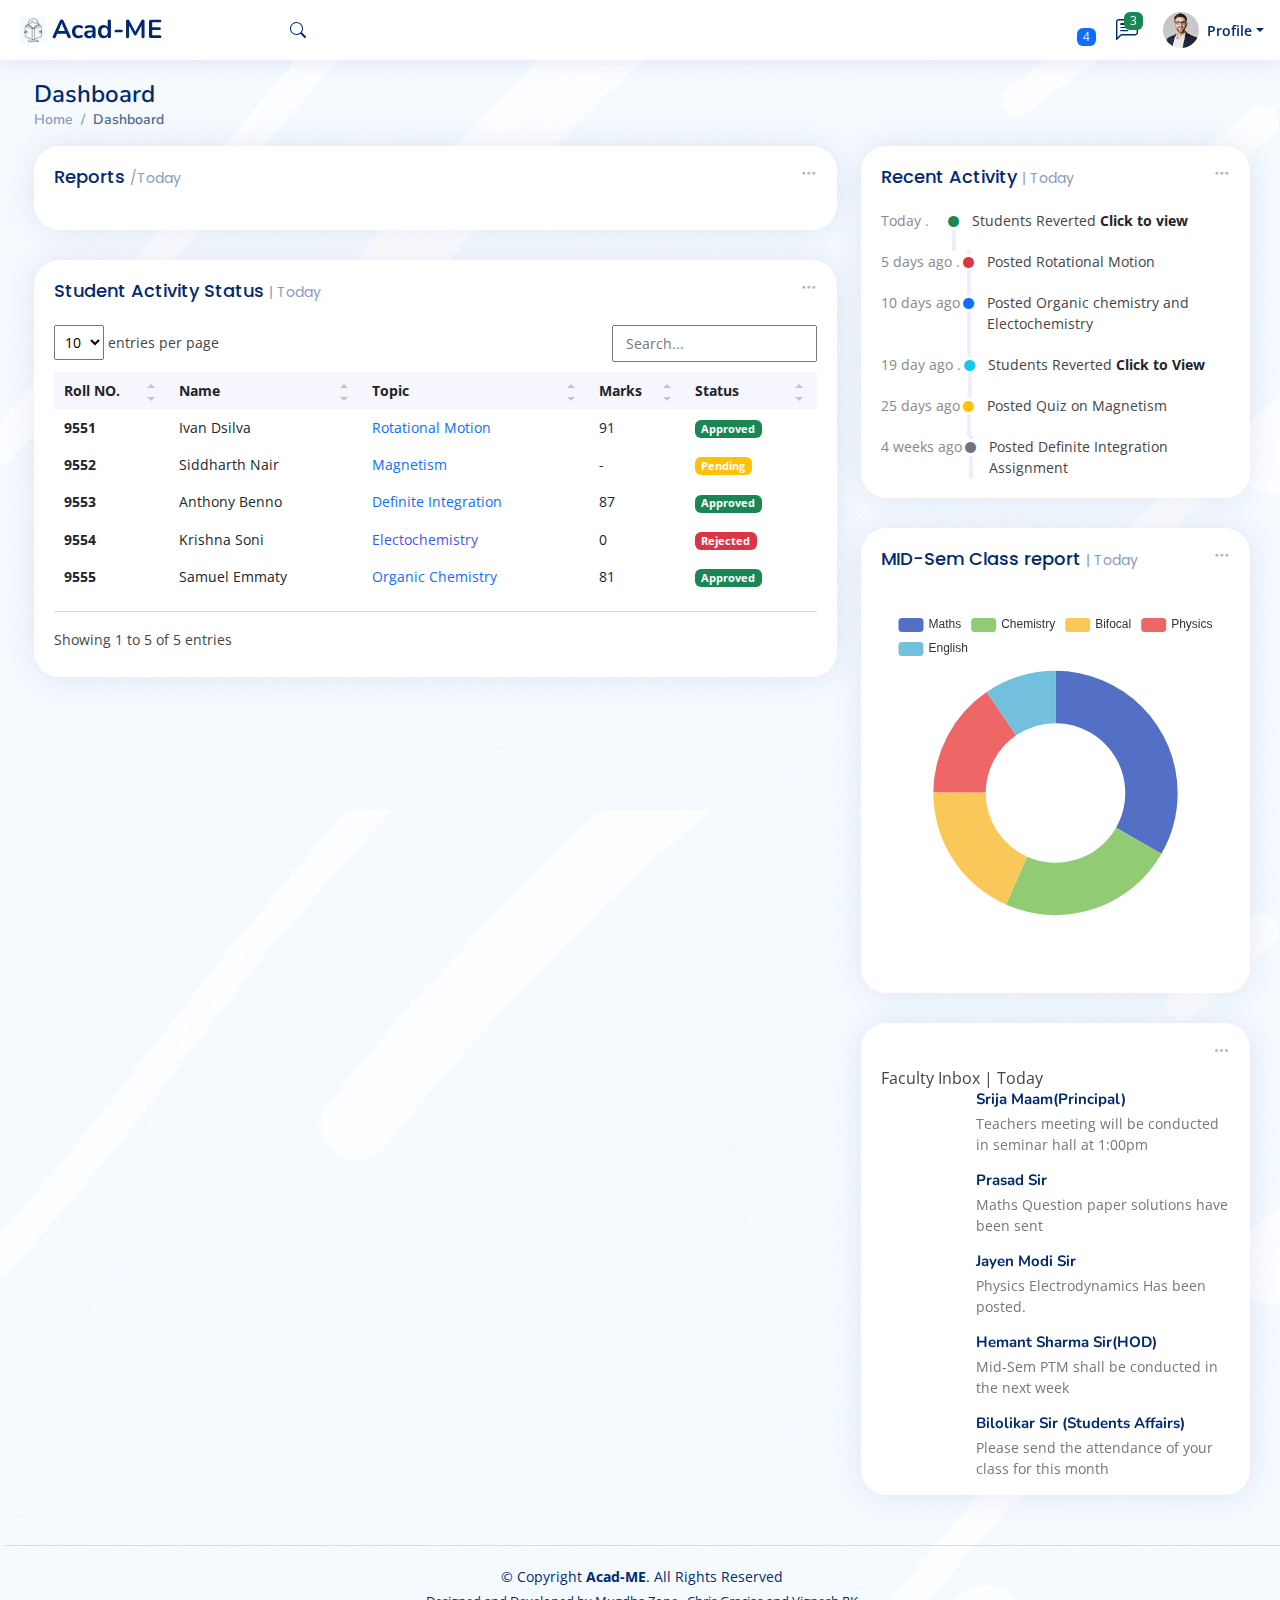
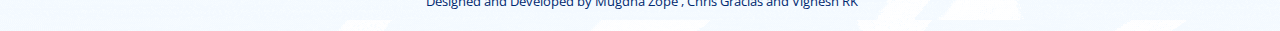
==== NiceAdmin 2/NiceAdmin/index.html @ ef739f5e "initial commit" ====
<!DOCTYPE html>
<html lang="en">

<head>
  <meta charset="utf-8">
  <meta content="width=device-width, initial-scale=1.0" name="viewport">

  <title>Dashboard</title>
  <meta content="" name="description">
  <meta content="" name="keywords">

  <!-- Favicons -->
  <link href="/FlexStart/ACAD-Me.png" rel="icon">
  <link href="assets/img/apple-touch-icon.png" rel="apple-touch-icon">

  <!-- Google Fonts -->
  <link href="https://fonts.gstatic.com" rel="preconnect">
  <link href="https://fonts.googleapis.com/css?family=Open+Sans:300,300i,400,400i,600,600i,700,700i|Nunito:300,300i,400,400i,600,600i,700,700i|Poppins:300,300i,400,400i,500,500i,600,600i,700,700i" rel="stylesheet">

  <!-- Vendor CSS Files -->
  <link href="assets/vendor/bootstrap/css/bootstrap.min.css" rel="stylesheet">
  <link href="assets/vendor/bootstrap-icons/bootstrap-icons.css" rel="stylesheet">
  <link href="assets/vendor/boxicons/css/boxicons.min.css" rel="stylesheet">
  <link href="assets/vendor/quill/quill.snow.css" rel="stylesheet">
  <link href="assets/vendor/quill/quill.bubble.css" rel="stylesheet">
  <link href="assets/vendor/remixicon/remixicon.css" rel="stylesheet">
  <link href="assets/vendor/simple-datatables/style.css" rel="stylesheet">

  <!-- Template Main CSS File -->
  <link href="assets/css/style.css" rel="stylesheet">

  <!-- =======================================================
  * Template Name: NiceAdmin - v2.4.0
  * Template URL: https://bootstrapmade.com/nice-admin-bootstrap-admin-html-template/
  * Author: BootstrapMade.com
  * License: https://bootstrapmade.com/license/
  ======================================================== -->
</head>

<body>

  <!-- ======= Header ======= -->
  <header id="header" class="header fixed-top d-flex align-items-center">

    <div class="d-flex align-items-center justify-content-between">
      <a href="index.html" class="logo d-flex align-items-center">
        <img src="/FlexStart/ACAD-Me.png" alt="">
        <span class="d-none d-lg-block">Acad-ME</span>
      </a>
      <!-- <i class="bi bi-list toggle-sidebar-btn"></i> -->
    </div><!-- End Logo -->

    <div class="search-bar">
      <form class="search-form d-flex align-items-center" method="POST" action="#">
        <!-- <input type="text" name="query" placeholder="Search" title="Enter search keyword"> -->
        <button type="submit" title="Search"><i class="bi bi-search"></i></button>
      </form>
    </div><!-- End Search Bar -->

    <nav class="header-nav ms-auto">
      <ul class="d-flex align-items-center">

        <li class="nav-item d-block d-lg-none">
          <!-- <a class="nav-link nav-icon search-bar-toggle " href="#"> -->
            <!-- <i class="bi bi-search"></i> -->
          </a>
        </li><!-- End Search Icon-->

        <li class="nav-item dropdown">

          <a class="nav-link nav-icon" href="#" data-bs-toggle="dropdown">
            <!-- <i class="bi bi-bell"></i> -->
            <span class="badge bg-primary badge-number">4</span>
          </a><!-- End Notification Icon -->

          <ul class="dropdown-menu dropdown-menu-end dropdown-menu-arrow notifications">
            <li class="dropdown-header">
              <!-- You have 4 new notifications -->
              <a href="#"><span class="badge rounded-pill bg-primary p-2 ms-2">View all</span></a>
            </li>
            <li>
              <hr class="dropdown-divider">
            </li>

            <li class="notification-item">
              <i class="bi bi-exclamation-circle text-warning"></i>
              <div>
                <h4>Pending</h4>
                <p>Quae dolorem earum veritatis oditseno</p>
                <p>30 min. ago</p>
              </div>
            </li>

            <li>
              <hr class="dropdown-divider">
            </li>

            <li class="notification-item">
              <i class="bi bi-x-circle text-danger"></i>
              <div>
                <h4>Atque rerum nesciunt</h4>
                <p>Quae dolorem earum veritatis oditseno</p>
                <p>1 hr. ago</p>
              </div>
            </li>

            <li>
              <hr class="dropdown-divider">
            </li>

            <li class="notification-item">
              <i class="bi bi-check-circle text-success"></i>
              <div>
                <h4>Sit rerum fuga</h4>
                <p>Quae dolorem earum veritatis oditseno</p>
                <p>2 hrs. ago</p>
              </div>
            </li>

            <li>
              <hr class="dropdown-divider">
            </li>

            <li class="notification-item">
              <i class="bi bi-info-circle text-primary"></i>
              <div>
                <h4>Dicta reprehenderit</h4>
                <p>Quae dolorem earum veritatis oditseno</p>
                <p>4 hrs. ago</p>
              </div>
            </li>

            <li>
              <hr class="dropdown-divider">
            </li>
            <li class="dropdown-footer">
              <a href="#">Show all notifications</a>
            </li>

          </ul><!-- End Notification Dropdown Items -->

        </li><!-- End Notification Nav -->

        <li class="nav-item dropdown">

          <a class="nav-link nav-icon" href="#" data-bs-toggle="dropdown">
            <i class="bi bi-chat-left-text"></i>
            <span class="badge bg-success badge-number">3</span>
          </a><!-- End Messages Icon -->

          <ul class="dropdown-menu dropdown-menu-end dropdown-menu-arrow messages">
            <li class="dropdown-header">
              You have 3 new messages
              <a href="#"><span class="badge rounded-pill bg-primary p-2 ms-2">View all</span></a>
            </li>
            <li>
              <hr class="dropdown-divider">
            </li>

            <li class="message-item">
              <a href="#">
                <img src="assets/img/messages-1.jpg" alt="" class="rounded-circle">
                <div>
                  <h4>Maria Hudson</h4>
                  <p>Velit asperiores et ducimus soluta repudiandae labore officia est ut...</p>
                  <p>4 hrs. ago</p>
                </div>
              </a>
            </li>
            <li>
              <hr class="dropdown-divider">
            </li>

            <li class="message-item">
              <a href="#">
                <img src="assets/img/messages-2.jpg" alt="" class="rounded-circle">
                <div>
                  <h4>Anna Nelson</h4>
                  <p>Velit asperiores et ducimus soluta repudiandae labore officia est ut...</p>
                  <p>6 hrs. ago</p>
                </div>
              </a>
            </li>
            <li>
              <hr class="dropdown-divider">
            </li>

            <li class="message-item">
              <a href="#">
                <img src="assets/img/messages-3.jpg" alt="" class="rounded-circle">
                <div>
                  <h4>David Muldon</h4>
                  <p>Velit asperiores et ducimus soluta repudiandae labore officia est ut...</p>
                  <p>8 hrs. ago</p>
                </div>
              </a>
            </li>
            <li>
              <hr class="dropdown-divider">
            </li>

            <li class="dropdown-footer">
              <a href="#">Show all messages</a>
            </li>

          </ul><!-- End Messages Dropdown Items -->

        </li><!-- End Messages Nav -->

        <li class="nav-item dropdown pe-3">

          <a class="nav-link nav-profile d-flex align-items-center pe-0" href="#" data-bs-toggle="dropdown">
            <img src="assets/img/profile-img.jpg" alt="Profile" class="rounded-circle">
            <span class="d-none d-md-block dropdown-toggle ps-2">Profile</span>
          </a><!-- End Profile Iamge Icon -->

          <ul class="dropdown-menu dropdown-menu-end dropdown-menu-arrow profile">
            <li class="dropdown-header">
              <h6>Faculty Name</h6>
              <span>Faculty </span>
            </li>
            <li>
              <hr class="dropdown-divider">
            </li>

            <li>
              <a class="dropdown-item d-flex align-items-center" href="users-profile.html">
                <i class="bi bi-person"></i>
                <span>My Profile</span>
              </a>
            </li>
            <li>
              <hr class="dropdown-divider">
            </li>

            <li>
              <a class="dropdown-item d-flex align-items-center" href="users-profile.html">
                <i class="bi bi-gear"></i>
                <span>Account Settings</span>
              </a>
            </li>
            <li>
              <hr class="dropdown-divider">
            </li>

            <li>
              <a class="dropdown-item d-flex align-items-center" href="pages-faq.html">
                <i class="bi bi-question-circle"></i>
                <span>Need Help?</span>
              </a>
            </li>
            <li>
              <hr class="dropdown-divider">
            </li>

            <li>
              <a class="dropdown-item d-flex align-items-center" href="#">
                <i class="bi bi-box-arrow-right"></i>
                <span>Sign Out</span>
              </a>
            </li>

          </ul><!-- End Profile Dropdown Items -->
        </li><!-- End Profile Nav -->

      </ul>
    </nav><!-- End Icons Navigation -->

  </header><!-- End Header -->

  <!-- ======= Sidebar ======= -->
  <!-- <aside id="sidebar" class="sidebar">

    <ul class="sidebar-nav" id="sidebar-nav">

      <li class="nav-item">
        <a class="nav-link " href="index.html">
          <i class="bi bi-grid"></i>
          <span>Dashboard</span>
        </a> -->
      <!-- </li>End Dashboard Nav

      <li class="nav-item">
        <a class="nav-link collapsed" data-bs-target="#components-nav" data-bs-toggle="collapse" href="#">
          <i class="bi bi-menu-button-wide"></i><span>Components</span><i class="bi bi-chevron-down ms-auto"></i>
        </a>
        <ul id="components-nav" class="nav-content collapse " data-bs-parent="#sidebar-nav">
          <li> -->
            <!-- <a href="components-alerts.html">
              <i class="bi bi-circle"></i><span>Alerts</span>
            </a>
          </li>
          <li>
            <a href="components-accordion.html">
              <i class="bi bi-circle"></i><span>Accordion</span>
            </a>
          </li>
          <li>
            <a href="components-badges.html">
              <i class="bi bi-circle"></i><span>Badges</span>
            </a>
          </li> -->
          <!-- <li>
            <a href="components-breadcrumbs.html">
              <i class="bi bi-circle"></i><span>Breadcrumbs</span>
            </a>
          </li>
          <li>
            <a href="components-buttons.html">
              <i class="bi bi-circle"></i><span>Buttons</span>
            </a>
          </li>
          <li>
            <a href="components-cards.html">
              <i class="bi bi-circle"></i><span>Cards</span>
            </a>
          </li> -->
          <!-- <li>
            <a href="components-carousel.html">
              <i class="bi bi-circle"></i><span>Carousel</span>
            </a>
          </li>
          <li>
            <a href="components-list-group.html">
              <i class="bi bi-circle"></i><span>List group</span>
            </a>
          </li>
          <li>
            <a href="components-modal.html">
              <i class="bi bi-circle"></i><span>Modal</span>
            </a>
          </li>
          <li> -->
            <!-- <a href="components-tabs.html">
              <i class="bi bi-circle"></i><span>Tabs</span>
            </a>
          </li>
          <li>
            <a href="components-pagination.html">
              <i class="bi bi-circle"></i><span>Pagination</span>
            </a>
          </li>
          <li>
            <a href="components-progress.html">
              <i class="bi bi-circle"></i><span>Progress</span>
            </a>
          </li>
          <li>
            <a href="components-spinners.html">
              <i class="bi bi-circle"></i><span>Spinners</span>
            </a>
          </li> -->
          <!-- <li>
            <a href="components-tooltips.html">
              <i class="bi bi-circle"></i><span>Tooltips</span>
            </a>
          </li>
        </ul> -->
      <!-- </li>End Components Nav -->

      <!-- <li class="nav-item">
        <a class="nav-link collapsed" data-bs-target="#forms-nav" data-bs-toggle="collapse" href="#">
          <i class="bi bi-journal-text"></i><span>Forms</span><i class="bi bi-chevron-down ms-auto"></i>
        </a>
        <ul id="forms-nav" class="nav-content collapse " data-bs-parent="#sidebar-nav">
          <li>
            <a href="forms-elements.html">
              <i class="bi bi-circle"></i><span>Form Elements</span>
            </a>
          </li>
          <li>
            <a href="forms-layouts.html">
              <i class="bi bi-circle"></i><span>Form Layouts</span>
            </a>
          </li> -->
          <!-- <li>
            <a href="forms-editors.html">
              <i class="bi bi-circle"></i><span>Form Editors</span>
            </a>
          </li>
          <li>
            <a href="forms-validation.html">
              <i class="bi bi-circle"></i><span>Form Validation</span>
            </a>
          </li> -->
        <!-- </ul> -->
      <!-- </li>End Forms Nav -->

      <!-- <li class="nav-item">
        <a class="nav-link collapsed" data-bs-target="#tables-nav" data-bs-toggle="collapse" href="#">
          <i class="bi bi-layout-text-window-reverse"></i><span>Tables</span><i class="bi bi-chevron-down ms-auto"></i>
        </a>
        <ul id="tables-nav" class="nav-content collapse " data-bs-parent="#sidebar-nav">
          <li>
            <a href="tables-general.html">
              <i class="bi bi-circle"></i><span>General Tables</span>
            </a>
          </li>
          <li> -->
            <!-- <a href="tables-data.html">
              <i class="bi bi-circle"></i><span>Data Tables</span>
            </a>
          </li>
        </ul> -->
      <!-- </li>End Tables Nav -->

      <!-- <li class="nav-item">
        <a class="nav-link collapsed" data-bs-target="#charts-nav" data-bs-toggle="collapse" href="#">
          <i class="bi bi-bar-chart"></i><span>Charts</span><i class="bi bi-chevron-down ms-auto"></i>
        </a>
        <ul id="charts-nav" class="nav-content collapse " data-bs-parent="#sidebar-nav">
          <li>
            <a href="charts-chartjs.html">
              <i class="bi bi-circle"></i><span>Chart.js</span>
            </a>
          </li>
          <li>
            <a href="charts-apexcharts.html">
              <i class="bi bi-circle"></i><span>ApexCharts</span>
            </a>
          </li>
          <li> -->
            <!-- <a href="charts-echarts.html">
              <i class="bi bi-circle"></i><span>ECharts</span>
            </a>
          </li>
        </ul> -->
      <!-- </li>End Charts Nav -->

      <!-- <li class="nav-item">
        <a class="nav-link collapsed" data-bs-target="#icons-nav" data-bs-toggle="collapse" href="#">
          <i class="bi bi-gem"></i><span>Icons</span><i class="bi bi-chevron-down ms-auto"></i>
        </a>
        <ul id="icons-nav" class="nav-content collapse " data-bs-parent="#sidebar-nav">
          <li>
            <a href="icons-bootstrap.html">
              <i class="bi bi-circle"></i><span>Bootstrap Icons</span>
            </a>
          </li>
          <li>
            <a href="icons-remix.html">
              <i class="bi bi-circle"></i><span>Remix Icons</span>
            </a>
          </li>
          <li>
            <a href="icons-boxicons.html">
              <i class="bi bi-circle"></i><span>Boxicons</span>
            </a> -->
          <!-- </li>
        </ul>
      </li>End Icons Nav -->

      <!-- <li class="nav-heading">Pages</li>

      <li class="nav-item">
        <a class="nav-link collapsed" href="users-profile.html">
          <i class="bi bi-person"></i>
          <span>Profile</span>
        </a> -->
      <!-- </li>End Profile Page Nav -->

      <!-- <li class="nav-item">
        <a class="nav-link collapsed" href="pages-faq.html">
          <i class="bi bi-question-circle"></i>
          <span>F.A.Q</span>
        </a> -->
      <!-- </li>End F.A.Q Page Nav -->

      <!-- <li class="nav-item">
        <a class="nav-link collapsed" href="pages-contact.html">
          <i class="bi bi-envelope"></i>
          <span>Contact</span>
        </a>
      </li>End Contact Page Nav -->

      <!-- <li class="nav-item">
        <a class="nav-link collapsed" href="pages-register.html">
          <i class="bi bi-card-list"></i>
          <span>Register</span>
        </a> -->
      <!-- </li>End Register Page Nav -->

      <!-- <li class="nav-item">
        <a class="nav-link collapsed" href="pages-login.html">
          <i class="bi bi-box-arrow-in-right"></i>
          <span>Login</span>
        </a> -->
      <!-- </li>End Login Page Nav -->

      <!-- <li class="nav-item">
        <a class="nav-link collapsed" href="pages-error-404.html">
          <i class="bi bi-dash-circle"></i>
          <span>Error 404</span>
        </a> -->
      <!-- </li>End Error 404 Page Nav -->

      <!-- <li class="nav-item">
        <a class="nav-link collapsed" href="pages-blank.html">
          <i class="bi bi-file-earmark"></i>
          <span>Blank</span>
        </a> -->
      <!-- </li>End Blank Page Nav -->

    <!-- </ul> -->

  <!-- </aside>End Sidebar -->

  <main id="main" class="main">

    <div class="pagetitle">
      <h1>Dashboard</h1>
      <nav>
        <ol class="breadcrumb">
          <li class="breadcrumb-item"><a href="index.html">Home</a></li>
          <li class="breadcrumb-item active">Dashboard</li>
        </ol>
      </nav>
    </div><!-- End Page Title -->

    <section class="section dashboard">
      <div class="row">

        <!-- Left side columns -->
        <div class="col-lg-8">
          <div class="row">

            <!-- Sales Card -->
            <!-- <div class="col-xxl-4 col-md-6">
              <div class="card info-card sales-card">

                <div class="filter">
                  <a class="icon" href="#" data-bs-toggle="dropdown"><i class="bi bi-three-dots"></i></a>
                  <ul class="dropdown-menu dropdown-menu-end dropdown-menu-arrow">
                    <li class="dropdown-header text-start">
                      <h6>Filter</h6>
                    </li>

                    <li><a class="dropdown-item" href="#">Today</a></li>
                    <li><a class="dropdown-item" href="#">This Month</a></li>
                    <li><a class="dropdown-item" href="#">This Year</a></li>
                  </ul>
                </div>

                <div class="card-body">
                  <h5 class="card-title">Sales <span>| Today</span></h5>

                  <div class="d-flex align-items-center">
                    <div class="card-icon rounded-circle d-flex align-items-center justify-content-center">
                      <i class="bi bi-cart"></i>
                    </div>
                    <div class="ps-3">
                      <h6>145</h6>
                      <span class="text-success small pt-1 fw-bold">12%</span> <span class="text-muted small pt-2 ps-1">increase</span>

                    </div>
                  </div>
                </div>

              </div>
            </div>End Sales Card -->

            <!-- Revenue Card -->
            <!-- <div class="col-xxl-4 col-md-6">
              <div class="card info-card revenue-card">

                <div class="filter">
                  <a class="icon" href="#" data-bs-toggle="dropdown"><i class="bi bi-three-dots"></i></a>
                  <ul class="dropdown-menu dropdown-menu-end dropdown-menu-arrow">
                    <li class="dropdown-header text-start">
                      <h6>Filter</h6>
                    </li>

                    <li><a class="dropdown-item" href="#">Today</a></li>
                    <li><a class="dropdown-item" href="#">This Month</a></li>
                    <li><a class="dropdown-item" href="#">This Year</a></li>
                  </ul>
                </div> -->

                <!-- <div class="card-body">
                  <h5 class="card-title">Revenue <span>| This Month</span></h5>

                  <div class="d-flex align-items-center">
                    <div class="card-icon rounded-circle d-flex align-items-center justify-content-center">
                      <i class="bi bi-currency-dollar"></i>
                    </div>
                    <div class="ps-3">
                      <h6>$3,264</h6>
                      <span class="text-success small pt-1 fw-bold">8%</span> <span class="text-muted small pt-2 ps-1">increase</span>

                    </div>
                  </div>
                </div>

              </div>
            </div>End Revenue Card -->

          <!-- received response card -->
          <!-- <div class="col-xxl-4 col-md-6">
            <div class="card info-card revenue-card">

              <div class="filter">
                <a class="icon" href="#" data-bs-toggle="dropdown"><i class="bi bi-three-dots"></i></a>
                <ul class="dropdown-menu dropdown-menu-end dropdown-menu-arrow">
                  <li class="dropdown-header text-start">
                    <h6>Filter</h6>
                  </li>

                  <li><a class="dropdown-item" href="#">Today</a></li>
                  <li><a class="dropdown-item" href="#">This Month</a></li>
                  <li><a class="dropdown-item" href="#">This Year</a></li>
                </ul>
              </div>

              <div class="card-body">
                <h5 class="card-title">Revenue <span>| This Month</span></h5>

                <div class="d-flex align-items-center">
                  <div class="card-icon rounded-circle d-flex align-items-center justify-content-center">
                    <i class="bi bi-currency-dollar"></i>
                  </div>
                  <div class="ps-3">
                    <h6>$3,264</h6>
                    <span class="text-success small pt-1 fw-bold">8%</span> <span class="text-muted small pt-2 ps-1">increase</span>

                  </div>
                </div>
              </div>

            </div>
          </div> -->
<!-- customer card -->
           
            <!-- <div class="col-xxl-4 col-xl-12">

              <div class="card info-card customers-card">

                <div class="filter">
                  <a class="icon" href="#" data-bs-toggle="dropdown"><i class="bi bi-three-dots"></i></a>
                  <ul class="dropdown-menu dropdown-menu-end dropdown-menu-arrow">
                    <li class="dropdown-header text-start">
                      <h6>Filter</h6>
                    </li>

                    <li><a class="dropdown-item" href="#">Today</a></li>
                    <li><a class="dropdown-item" href="#">This Month</a></li>
                    <li><a class="dropdown-item" href="#">This Year</a></li>
                  </ul>
                </div>

                <div class="card-body">
                  <h5 class="card-title">Customers <span>| This Year</span></h5>

                  <div class="d-flex align-items-center">
                    <div class="card-icon rounded-circle d-flex align-items-center justify-content-center">
                      <i class="bi bi-people"></i>
                    </div>
                    <div class="ps-3">
                      <h6>1244</h6>
                      <span class="text-danger small pt-1 fw-bold">12%</span> <span class="text-muted small pt-2 ps-1">decrease</span>

                    </div>
                  </div>

                </div>
              </div>

            </div>End Customers Card -->

            <!-- Reports -->
            <div class="col-12">
              <div class="card">

                <div class="filter">
                  <a class="icon" href="#" data-bs-toggle="dropdown"><i class="bi bi-three-dots"></i></a>
                  <ul class="dropdown-menu dropdown-menu-end dropdown-menu-arrow">
                    <li class="dropdown-header text-start">
                      <h6>Filter</h6>
                    </li>

                    <li><a class="dropdown-item" href="#">Today</a></li>
                    <li><a class="dropdown-item" href="#">This Month</a></li>
                    <li><a class="dropdown-item" href="#">This Year</a></li>
                  </ul>
                </div>

                <div class="card-body">
                  <h5 class="card-title">Reports <span>/Today</span></h5>

                  <!-- Line Chart -->
                  <!-- <div id="reportsChart"></div>

                  <script>
                    document.addEventListener("DOMContentLoaded", () => {
                      new ApexCharts(document.querySelector("#reportsChart"), {
                        series: [{
                          name: 'Sales',
                          data: [31, 40, 28, 51, 42, 82, 56],
                        }, {
                          name: 'Revenue',
                          data: [11, 32, 45, 32, 34, 52, 41]
                        }, {
                          name: 'Customers',
                          data: [15, 11, 32, 18, 9, 24, 11]
                        }],
                        chart: {
                          height: 350,
                          type: 'area',
                          toolbar: {
                            show: false
                          },
                        },
                        markers: {
                          size: 4
                        },
                        colors: ['#4154f1', '#2eca6a', '#ff771d'],
                        fill: {
                          type: "gradient",
                          gradient: {
                            shadeIntensity: 1,
                            opacityFrom: 0.3,
                            opacityTo: 0.4,
                            stops: [0, 90, 100]
                          }
                        },
                        dataLabels: {
                          enabled: false
                        },
                        stroke: {
                          curve: 'smooth',
                          width: 2
                        },
                        xaxis: {
                          type: 'datetime',
                          categories: ["2018-09-19T00:00:00.000Z", "2018-09-19T01:30:00.000Z", "2018-09-19T02:30:00.000Z", "2018-09-19T03:30:00.000Z", "2018-09-19T04:30:00.000Z", "2018-09-19T05:30:00.000Z", "2018-09-19T06:30:00.000Z"]
                        },
                        tooltip: {
                          x: {
                            format: 'dd/MM/yy HH:mm'
                          },
                        }
                      }).render();
                    });
                  </script> -->
                  <!-- End Line Chart -->

                </div>

              </div>
            </div><!-- End Reports -->

            <!-- Recent Sales -->
            <div class="col-12">
              <div class="card recent-sales overflow-auto">

                <div class="filter">
                  <a class="icon" href="#" data-bs-toggle="dropdown"><i class="bi bi-three-dots"></i></a>
                  <ul class="dropdown-menu dropdown-menu-end dropdown-menu-arrow">
                    <li class="dropdown-header text-start">
                      <h6>Filter</h6>
                    </li>

                    <li><a class="dropdown-item" href="#">Today</a></li>
                    <li><a class="dropdown-item" href="#">This Month</a></li>
                    <li><a class="dropdown-item" href="#">This Year</a></li>
                  </ul>
                </div>

                <div class="card-body">
                  <h5 class="card-title">Student Activity Status <span>| Today</span></h5>

                  <table class="table table-borderless datatable">
                    <thead>
                      <tr>
                        <th scope="col">Roll NO.</th>
                        <th scope="col">Name</th>
                        <th scope="col">Topic</th>
                        <th scope="col">Marks</th>
                        <th scope="col">Status</th>
                      </tr>
                    </thead>
                    <tbody>
                      <tr>
                        <th scope="row"><a href="#">9551</a></th>
                        <td>Ivan Dsilva</td>
                        <td><a href="#" class="text-primary">Rotational Motion</a></td>
                        <td>91</td>
                        <td><span class="badge bg-success">Approved</span></td>
                      </tr>
                      <tr>
                        <th scope="row"><a href="#">9552</a></th>
                        <td>Siddharth Nair</td>
                        <td><a href="#" class="text-primary"> Magnetism</a></td>
                        <td>-</td>
                        <td><span class="badge bg-warning">Pending</span></td>
                      </tr>
                      <tr>
                        <th scope="row"><a href="#">9553</a></th>
                        <td>Anthony Benno</td>
                        <td><a href="#" class="text-primary">Definite Integration</a></td>
                        <td>87</td>
                        <td><span class="badge bg-success">Approved</span></td>
                      </tr>
                      <tr>
                        <th scope="row"><a href="#">9554</a></th>
                        <td>Krishna Soni</td>
                        <td><a href="#" class="text-primar">Electochemistry</a></td>
                        <td>0</td>
                        <td><span class="badge bg-danger">Rejected</span></td>
                      </tr>
                      <tr>
                        <th scope="row"><a href="#">9555</a></th>
                        <td>Samuel Emmaty</td>
                        <td><a href="#" class="text-primary">Organic Chemistry</a></td>
                        <td>81</td>
                        <td><span class="badge bg-success">Approved</span></td>
                      </tr>
                    </tbody>
                  </table>

                </div>

              </div>
            </div><!-- End Recent Sales -->

            <!-- Top Selling -->
            <!-- <div class="col-12">
              <div class="card top-selling overflow-auto">

                <div class="filter">
                  <a class="icon" href="#" data-bs-toggle="dropdown"><i class="bi bi-three-dots"></i></a>
                  <ul class="dropdown-menu dropdown-menu-end dropdown-menu-arrow">
                    <li class="dropdown-header text-start">
                      <h6>Filter</h6>
                    </li>

                    <li><a class="dropdown-item" href="#">Today</a></li>
                    <li><a class="dropdown-item" href="#">This Month</a></li>
                    <li><a class="dropdown-item" href="#">This Year</a></li>
                  </ul>
                </div>

                <div class="card-body pb-0">
                  <h5 class="card-title">Top Selling <span>| Today</span></h5>

                  <table class="table table-borderless">
                    <thead>
                      <tr>
                        <th scope="col">Preview</th>
                        <th scope="col">Product</th>
                        <th scope="col">Price</th>
                        <th scope="col">Sold</th>
                        <th scope="col">Revenue</th>
                      </tr>
                    </thead>
                    <tbody>
                      <tr>
                        <th scope="row"><a href="#"><img src="assets/img/product-1.jpg" alt=""></a></th>
                        <td><a href="#" class="text-primary fw-bold">Ut inventore ipsa voluptas nulla</a></td>
                        <td>$64</td>
                        <td class="fw-bold">124</td>
                        <td>$5,828</td>
                      </tr>
                      <tr>
                        <th scope="row"><a href="#"><img src="assets/img/product-2.jpg" alt=""></a></th>
                        <td><a href="#" class="text-primary fw-bold">Exercitationem similique doloremque</a></td>
                        <td>$46</td>
                        <td class="fw-bold">98</td>
                        <td>$4,508</td>
                      </tr>
                      <tr>
                        <th scope="row"><a href="#"><img src="assets/img/product-3.jpg" alt=""></a></th>
                        <td><a href="#" class="text-primary fw-bold">Doloribus nisi exercitationem</a></td>
                        <td>$59</td>
                        <td class="fw-bold">74</td>
                        <td>$4,366</td>
                      </tr>
                      <tr>
                        <th scope="row"><a href="#"><img src="assets/img/product-4.jpg" alt=""></a></th>
                        <td><a href="#" class="text-primary fw-bold">Officiis quaerat sint rerum error</a></td>
                        <td>$32</td>
                        <td class="fw-bold">63</td>
                        <td>$2,016</td>
                      </tr>
                      <tr>
                        <th scope="row"><a href="#"><img src="assets/img/product-5.jpg" alt=""></a></th>
                        <td><a href="#" class="text-primary fw-bold">Sit unde debitis delectus repellendus</a></td>
                        <td>$79</td>
                        <td class="fw-bold">41</td>
                        <td>$3,239</td>
                      </tr>
                    </tbody>
                  </table>

                </div>

              </div>
            </div>End Top Selling -->

          </div>
        </div><!-- End Left side columns -->

        <!-- Right side columns -->
        <div class="col-lg-4">

          <!-- Recent Activity -->
          <div class="card">
            <div class="filter">
              <a class="icon" href="#" data-bs-toggle="dropdown"><i class="bi bi-three-dots"></i></a>
              <ul class="dropdown-menu dropdown-menu-end dropdown-menu-arrow">
                <li class="dropdown-header text-start">
                  <h6>Filter</h6>
                </li>

                <li><a class="dropdown-item" href="#">Today</a></li>
                <li><a class="dropdown-item" href="#">This Month</a></li>
                <li><a class="dropdown-item" href="#">This Year</a></li>
              </ul>
            </div>

            <div class="card-body">
              <h5 class="card-title">Recent Activity <span>| Today</span></h5>

              <div class="activity">

                <div class="activity-item d-flex">
                  <div class="activite-label">Today       .</div>
                  <i class='bi bi-circle-fill activity-badge text-success align-self-start'></i>
                  <div class="activity-content">
                    Students Reverted<a href="#" class="fw-bold text-dark"> Click to view</a> 
                  </div>
                </div><!-- End activity item-->

                <div class="activity-item d-flex">
                  <div class="activite-label">5 days ago .</div>
                  <i class='bi bi-circle-fill activity-badge text-danger align-self-start'></i>
                  <div class="activity-content">
                    Posted Rotational Motion 
                  </div>
                </div><!-- End activity item-->

                <div class="activity-item d-flex">
                  <div class="activite-label">10 days ago</div>
                  <i class='bi bi-circle-fill activity-badge text-primary align-self-start'></i>
                  <div class="activity-content">
                    Posted Organic chemistry and Electochemistry
                  </div>
                </div><!-- End activity item-->

                <div class="activity-item d-flex">
                  <div class="activite-label">19 day ago .</div>
                  <i class='bi bi-circle-fill activity-badge text-info align-self-start'></i>
                  <div class="activity-content">
                    Students Reverted  <a href="#" class="fw-bold text-dark">   Click to View </a> 
                  </div>
                </div><!-- End activity item-->

                <div class="activity-item d-flex">
                  <div class="activite-label">25 days ago</div>
                  <i class='bi bi-circle-fill activity-badge text-warning align-self-start'></i>
                  <div class="activity-content">
                    Posted Quiz on Magnetism
                  </div>
                </div><!-- End activity item-->

                <div class="activity-item d-flex">
                  <div class="activite-label">4 weeks ago</div>
                  <i class='bi bi-circle-fill activity-badge text-muted align-self-start'></i>
                  <div class="activity-content">
                   Posted Definite Integration Assignment
                  </div>
                </div><!-- End activity item-->

              </div>

            </div>
          </div><!-- End Recent Activity -->

          <!-- Student progress -->
          <!-- <div class="card">
            <div class="filter">
              <a class="icon" href="#" data-bs-toggle="dropdown"><i class="bi bi-three-dots"></i></a>
              <ul class="dropdown-menu dropdown-menu-end dropdown-menu-arrow">
                <li class="dropdown-header text-start">
                  <h6>Filter</h6>
                </li>

                <li><a class="dropdown-item" href="#">Today</a></li>
                <li><a class="dropdown-item" href="#">This Month</a></li>
                <li><a class="dropdown-item" href="#">This Year</a></li>
              </ul>
            </div>

            <div class="card-body pb-0">
              <h5 class="card-title">Students Progress<span>| This Month</span></h5>

              <div id="budgetChart" style="min-height: 400px;" class="echart"></div>

              <script>
                document.addEventListener("DOMContentLoaded", () => {
                  var budgetChart = echarts.init(document.querySelector("#budgetChart")).setOption({
                    legend: {
                      data: ['Allocated ', 'Actual Spending']
                    },
                    radar: {
                      // shape: 'circle',
                      indicator: [{
                          name: 'Sales',
                          max: 6500
                        },
                        {
                          name: 'Administration',
                          max: 16000
                        },
                        {
                          name: 'Information Technology',
                          max: 30000
                        },
                        {
                          name: 'Customer Support',
                          max: 38000
                        },
                        {
                          name: 'Development',
                          max: 52000
                        },
                        {
                          name: 'Marketing',
                          max: 25000
                        }
                      ]
                    },
                    series: [{
                      name: 'Budget vs spending',
                      type: 'radar',
                      data: [{
                          value: [4200, 3000, 20000, 35000, 50000, 18000],
                          name: 'Allocated Budget'
                        },
                        {
                          value: [5000, 14000, 28000, 26000, 42000, 21000],
                          name: 'Actual Spending'
                        }
                      ]
                    }]
                  });
                });
              </script>

            </div>
          </div>End Budget Report -->

          <!-- Website Traffic -->
          <div class="card">
            <div class="filter">
              <a class="icon" href="#" data-bs-toggle="dropdown"><i class="bi bi-three-dots"></i></a>
              <ul class="dropdown-menu dropdown-menu-end dropdown-menu-arrow">
                <li class="dropdown-header text-start">
                  <h6>Filter</h6>
                </li>

                <li><a class="dropdown-item" href="#">Today</a></li>
                <li><a class="dropdown-item" href="#">This Month</a></li>
                <li><a class="dropdown-item" href="#">This Year</a></li>
              </ul>
            </div>

            <div class="card-body pb-0">
              <h5 class="card-title"> MID-Sem Class report <span>| Today</span></h5>

              <div id="trafficChart" style="min-height: 400px;" class="echart"></div>

              <script>
                document.addEventListener("DOMContentLoaded", () => {
                  echarts.init(document.querySelector("#trafficChart")).setOption({
                    tooltip: {
                      trigger: 'item'
                    },
                    legend: {
                      top: '5%',
                      left: 'center'
                    },
                    series: [{
                      name: 'Access From',
                      type: 'pie',
                      radius: ['40%', '70%'],
                      avoidLabelOverlap: false,
                      label: {
                        show: false,
                        position: 'center'
                      },
                      emphasis: {
                        label: {
                          show: true,
                          fontSize: '18',
                          fontWeight: 'bold'
                        }
                      },
                      labelLine: {
                        show: false
                      },
                      data: [{
                          value: 1048,
                          name: 'Maths'
                        },
                        {
                          value: 735,
                          name: 'Chemistry'
                        },
                        {
                          value: 580,
                          name: 'Bifocal'
                        },
                        {
                          value: 484,
                          name: 'Physics'
                        },
                        {
                          value: 300,
                          name: 'English'
                        }
                      ]
                    }]
                  });
                });
              </script>

            </div>
          </div><!-- End Website Traffic -->

          <!-- News & Updates Traffic -->
          <div class="card">
            <div class="filter">
              <a class="icon" href="#" data-bs-toggle="dropdown"><i class="bi bi-three-dots"></i></a>
              <ul class="dropdown-menu dropdown-menu-end dropdown-menu-arrow">
                <li class="dropdown-header text-start">
                  <h6>Filter</h6>
                </li>

                <li><a class="dropdown-item" href="#">Today</a></li>
                <li><a class="dropdown-item" href="#">This Month</a></li>
                <li><a class="dropdown-item" href="#">This Year</a></li>
              </ul>
            </div>

            <div class="card-body pb-0">
              <h5 class="card-title"></h5> Faculty Inbox <span>| Today</span></h5>

              <div class="news">
                <div class="post-item clearfix">
                  <!-- <img src="assets/img/news-1.jpg" alt=""> -->
                  <h4><a href="#">Srija Maam(Principal)</a></h4>
                  <p>Teachers meeting will be conducted in seminar hall at 1:00pm</p>
                </div>

                <div class="post-item clearfix">
                  <!-- <img src="assets/img/news-2.jpg" alt=""> -->
                  <h4><a href="#">Prasad Sir</a></h4>
                  <p>Maths Question paper solutions have been sent</p>
                </div>

                <div class="post-item clearfix">
                  <!-- <img src="assets/img/news-3.jpg" alt=""> -->
                  <h4><a href="#"> Jayen Modi Sir</a></h4>
                  <p>Physics Electrodynamics Has been posted.</p>
                </div>

                <div class="post-item clearfix">
                  <!-- <img src="assets/img/news-4.jpg" alt=""> -->
                  <h4><a href="#">  Hemant Sharma Sir(HOD)</a></h4>
                  <p>  Mid-Sem PTM shall be conducted in the next week</p>
                </div>

                <div class="post-item clearfix">
                  <!-- <img src="assets/img/news-5.jpg" alt=""> -->
                  <h4><a href="#">Bilolikar Sir (Students Affairs)</a></h4>
                  <p>Please send the attendance of your class for this month</p>
                </div>

              </div><!-- End sidebar recent posts-->

            </div>
          </div><!-- End News & Updates -->

        </div><!-- End Right side columns -->

      </div>
    </section>

  </main><!-- End #main -->

  <!-- ======= Footer ======= -->
  <footer id="footer" class="footer">
    <div class="copyright">
      &copy; Copyright <strong><span>Acad-ME</span></strong>. All Rights Reserved
    </div>
    <div class="credits">
      <!-- All the links in the footer should remain intact. -->
      <!-- You can delete the links only if you purchased the pro version. -->
      <!-- Licensing information: https://bootstrapmade.com/license/ -->
      <!-- Purchase the pro version with working PHP/AJAX contact form: https://bootstrapmade.com/nice-admin-bootstrap-admin-html-template/ -->
      Designed and Developed by Mugdha Zope , Chris Gracias and Vignesh RK 
    </div>
  </footer><!-- End Footer -->

  <a href="#" class="back-to-top d-flex align-items-center justify-content-center"><i class="bi bi-arrow-up-short"></i></a>

  <!-- Vendor JS Files -->
  <script src="assets/vendor/apexcharts/apexcharts.min.js"></script>
  <script src="assets/vendor/bootstrap/js/bootstrap.bundle.min.js"></script>
  <script src="assets/vendor/chart.js/chart.min.js"></script>
  <script src="assets/vendor/echarts/echarts.min.js"></script>
  <script src="assets/vendor/quill/quill.min.js"></script>
  <script src="assets/vendor/simple-datatables/simple-datatables.js"></script>
  <script src="assets/vendor/tinymce/tinymce.min.js"></script>
  <script src="assets/vendor/php-email-form/validate.js"></script>

  <!-- Template Main JS File -->
  <script src="assets/js/main.js"></script>

</body>

</html>
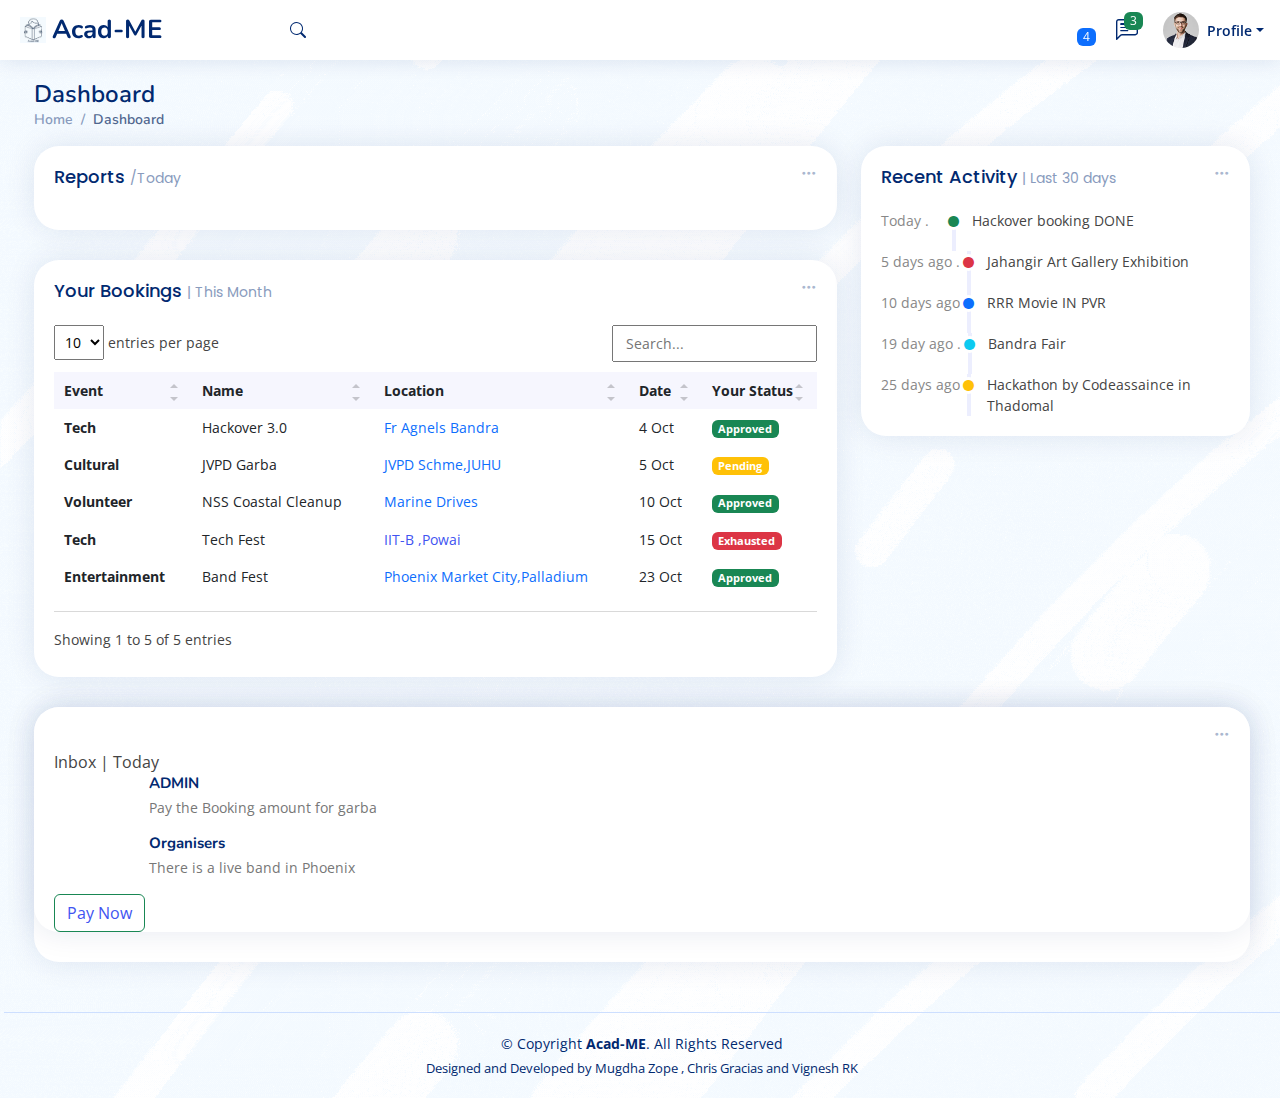
==== commit f236333f: "RND 1" ====
--- a/NiceAdmin 2/NiceAdmin/index.html
+++ b/NiceAdmin 2/NiceAdmin/index.html
@@ -766,52 +766,52 @@
                 </div>
 
                 <div class="card-body">
-                  <h5 class="card-title">Student Activity Status <span>| Today</span></h5>
+                  <h5 class="card-title">Your Bookings <span>| This Month</span></h5>
 
                   <table class="table table-borderless datatable">
                     <thead>
                       <tr>
-                        <th scope="col">Roll NO.</th>
+                        <th scope="col">Event</th>
                         <th scope="col">Name</th>
-                        <th scope="col">Topic</th>
-                        <th scope="col">Marks</th>
-                        <th scope="col">Status</th>
+                        <th scope="col">Location</th>
+                        <th scope="col">Date</th>
+                        <th scope="col"> Your Status</th>
                       </tr>
                     </thead>
                     <tbody>
                       <tr>
-                        <th scope="row"><a href="#">9551</a></th>
-                        <td>Ivan Dsilva</td>
-                        <td><a href="#" class="text-primary">Rotational Motion</a></td>
-                        <td>91</td>
+                        <th scope="row"><a href="#">Tech</a></th>
+                        <td>Hackover 3.0</td>
+                        <td><a href="#" class="text-primary">Fr Agnels Bandra</a></td>
+                        <td>4 Oct</td>
                         <td><span class="badge bg-success">Approved</span></td>
                       </tr>
                       <tr>
-                        <th scope="row"><a href="#">9552</a></th>
-                        <td>Siddharth Nair</td>
-                        <td><a href="#" class="text-primary"> Magnetism</a></td>
-                        <td>-</td>
+                        <th scope="row"><a href="#">Cultural</a></th>
+                        <td>JVPD Garba</td>
+                        <td><a href="#" class="text-primary">JVPD Schme,JUHU</a></td>
+                        <td>5 Oct</td>
                         <td><span class="badge bg-warning">Pending</span></td>
                       </tr>
                       <tr>
-                        <th scope="row"><a href="#">9553</a></th>
-                        <td>Anthony Benno</td>
-                        <td><a href="#" class="text-primary">Definite Integration</a></td>
-                        <td>87</td>
+                        <th scope="row"><a href="#">Volunteer</a></th>
+                        <td>NSS Coastal Cleanup</td>
+                        <td><a href="#" class="text-primary">Marine Drives</a></td>
+                        <td>10 Oct</td>
                         <td><span class="badge bg-success">Approved</span></td>
                       </tr>
                       <tr>
-                        <th scope="row"><a href="#">9554</a></th>
-                        <td>Krishna Soni</td>
-                        <td><a href="#" class="text-primar">Electochemistry</a></td>
-                        <td>0</td>
-                        <td><span class="badge bg-danger">Rejected</span></td>
+                        <th scope="row"><a href="#">Tech</a></th>
+                        <td>Tech Fest</td>
+                        <td><a href="#" class="text-primar">IIT-B ,Powai</a></td>
+                        <td>15 Oct</td>
+                        <td><span class="badge bg-danger">Exhausted</span></td>
                       </tr>
                       <tr>
-                        <th scope="row"><a href="#">9555</a></th>
-                        <td>Samuel Emmaty</td>
-                        <td><a href="#" class="text-primary">Organic Chemistry</a></td>
-                        <td>81</td>
+                        <th scope="row"><a href="#">Entertainment</a></th>
+                        <td>Band Fest</td>
+                        <td><a href="#" class="text-primary">Phoenix Market City,Palladium</a></td>
+                        <td>23 Oct</td>
                         <td><span class="badge bg-success">Approved</span></td>
                       </tr>
                     </tbody>
@@ -918,7 +918,7 @@
             </div>
 
             <div class="card-body">
-              <h5 class="card-title">Recent Activity <span>| Today</span></h5>
+              <h5 class="card-title">Recent Activity <span>| Last 30 days </span></h5>
 
               <div class="activity">
 
@@ -926,7 +926,7 @@
                   <div class="activite-label">Today       .</div>
                   <i class='bi bi-circle-fill activity-badge text-success align-self-start'></i>
                   <div class="activity-content">
-                    Students Reverted<a href="#" class="fw-bold text-dark"> Click to view</a> 
+                    Hackover booking DONE<a href="#" class="fw-bold text-dark"> </a> 
                   </div>
                 </div><!-- End activity item-->
 
@@ -934,7 +934,7 @@
                   <div class="activite-label">5 days ago .</div>
                   <i class='bi bi-circle-fill activity-badge text-danger align-self-start'></i>
                   <div class="activity-content">
-                    Posted Rotational Motion 
+                   Jahangir Art Gallery Exhibition  
                   </div>
                 </div><!-- End activity item-->
 
@@ -942,7 +942,7 @@
                   <div class="activite-label">10 days ago</div>
                   <i class='bi bi-circle-fill activity-badge text-primary align-self-start'></i>
                   <div class="activity-content">
-                    Posted Organic chemistry and Electochemistry
+                  RRR Movie IN PVR
                   </div>
                 </div><!-- End activity item-->
 
@@ -950,7 +950,7 @@
                   <div class="activite-label">19 day ago .</div>
                   <i class='bi bi-circle-fill activity-badge text-info align-self-start'></i>
                   <div class="activity-content">
-                    Students Reverted  <a href="#" class="fw-bold text-dark">   Click to View </a> 
+                    Bandra Fair  <a href="#" class="fw-bold text-dark">    </a> 
                   </div>
                 </div><!-- End activity item-->
 
@@ -958,15 +958,15 @@
                   <div class="activite-label">25 days ago</div>
                   <i class='bi bi-circle-fill activity-badge text-warning align-self-start'></i>
                   <div class="activity-content">
-                    Posted Quiz on Magnetism
+                    Hackathon by Codeassaince in Thadomal
                   </div>
                 </div><!-- End activity item-->
 
-                <div class="activity-item d-flex">
-                  <div class="activite-label">4 weeks ago</div>
-                  <i class='bi bi-circle-fill activity-badge text-muted align-self-start'></i>
-                  <div class="activity-content">
-                   Posted Definite Integration Assignment
+                <!-- <div class="activity-item d-flex">
+                  <div class="activite-label">30 days ago</div>
+                  <i class='bi bi-circle-fill activity-badge text-muted align-self-start'> </i>
+                  <div class="activity-content"> -->
+                  
                   </div>
                 </div><!-- End activity item-->
 
@@ -1064,8 +1064,8 @@
               </ul>
             </div>
 
-            <div class="card-body pb-0">
-              <h5 class="card-title"> MID-Sem Class report <span>| Today</span></h5>
+            <!-- <div class="card-body pb-0">
+              <h5 class="card-title"> EVENTS <span>| Today</span></h5>
 
               <div id="trafficChart" style="min-height: 400px;" class="echart"></div>
 
@@ -1125,7 +1125,7 @@
               </script>
 
             </div>
-          </div><!-- End Website Traffic -->
+          </div>End Website Traffic -->
 
           <!-- News & Updates Traffic -->
           <div class="card">
@@ -1143,47 +1143,49 @@
             </div>
 
             <div class="card-body pb-0">
-              <h5 class="card-title"></h5> Faculty Inbox <span>| Today</span></h5>
+              <h5 class="card-title"></h5>  Inbox <span>| Today</span></h5>
 
               <div class="news">
                 <div class="post-item clearfix">
                   <!-- <img src="assets/img/news-1.jpg" alt=""> -->
-                  <h4><a href="#">Srija Maam(Principal)</a></h4>
-                  <p>Teachers meeting will be conducted in seminar hall at 1:00pm</p>
-                </div>
-
-                <div class="post-item clearfix">
+                  <h4><a href="#">ADMIN</a></h4>
+                  <p>Pay the Booking amount for garba</p>
+                </div>
+
+                <!-- <div class="post-item clearfix"> -->
                   <!-- <img src="assets/img/news-2.jpg" alt=""> -->
-                  <h4><a href="#">Prasad Sir</a></h4>
+                  <!-- <h4><a href="#">Prasad Sir</a></h4>
                   <p>Maths Question paper solutions have been sent</p>
-                </div>
-
-                <div class="post-item clearfix">
+                </div> -->
+
+                <!-- <div class="post-item clearfix"> -->
                   <!-- <img src="assets/img/news-3.jpg" alt=""> -->
-                  <h4><a href="#"> Jayen Modi Sir</a></h4>
+                  <!-- <h4><a href="#"> Jayen Modi Sir</a></h4>
                   <p>Physics Electrodynamics Has been posted.</p>
-                </div>
-
-                <div class="post-item clearfix">
+                </div> -->
+
+                <!-- <div class="post-item clearfix"> -->
                   <!-- <img src="assets/img/news-4.jpg" alt=""> -->
-                  <h4><a href="#">  Hemant Sharma Sir(HOD)</a></h4>
-                  <p>  Mid-Sem PTM shall be conducted in the next week</p>
-                </div>
-
-                <div class="post-item clearfix">
+                  <h4><a href="#"> Organisers</a></h4>
+                  <p>  There is a live band in Phoenix</p>
+                <!-- </div> -->
+
+                <!-- <div class="post-item clearfix"> -->
                   <!-- <img src="assets/img/news-5.jpg" alt=""> -->
-                  <h4><a href="#">Bilolikar Sir (Students Affairs)</a></h4>
+                  <!-- <h4><a href="#">Bilolikar Sir (Students Affairs)</a></h4>
                   <p>Please send the attendance of your class for this month</p>
-                </div>
-
-              </div><!-- End sidebar recent posts-->
-
-            </div>
+                  
+                </div> -->
+
+              <!-- </div>End sidebar recent posts
+
+            </div> -->
           </div><!-- End News & Updates -->
 
-        </div><!-- End Right side columns -->
-
+        <!-- </div>End Right side columns -->
+        <button type="button" class="btn btn-outline-success"> <a href="/Payment/in.html">Pay Now </a></button>
       </div>
+      
     </section>
 
   </main><!-- End #main -->
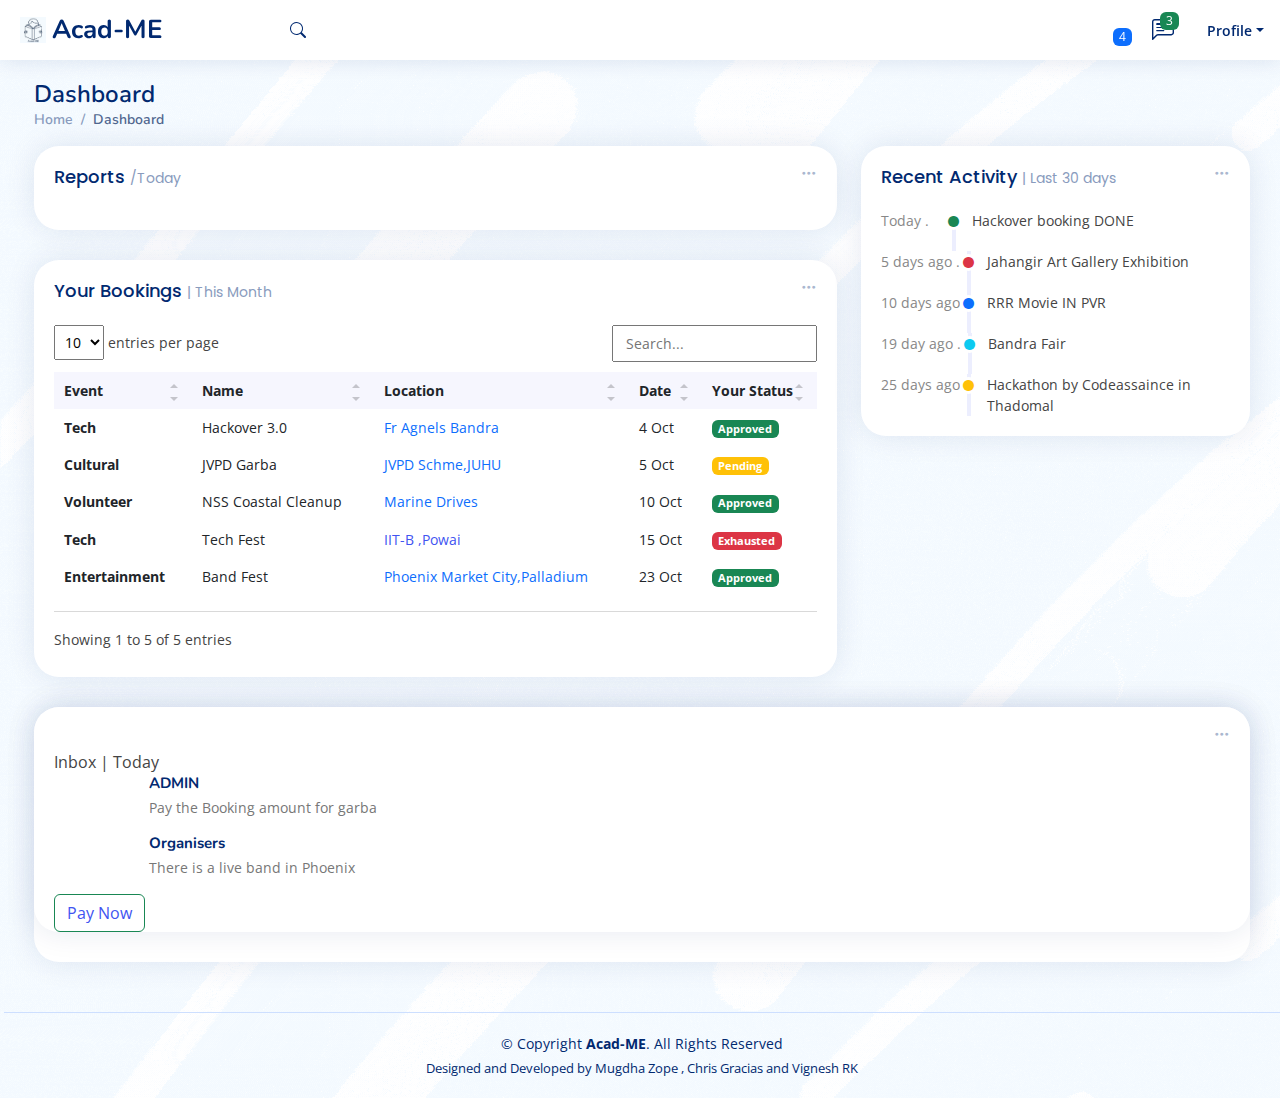
==== commit d78d991f: "rnd 2" ====
--- a/NiceAdmin 2/NiceAdmin/index.html
+++ b/NiceAdmin 2/NiceAdmin/index.html
@@ -210,14 +210,14 @@
         <li class="nav-item dropdown pe-3">
 
           <a class="nav-link nav-profile d-flex align-items-center pe-0" href="#" data-bs-toggle="dropdown">
-            <img src="assets/img/profile-img.jpg" alt="Profile" class="rounded-circle">
+            <!-- <img src="assets/img/profile-img.jpg" alt="Profile" class="rounded-circle"> -->
             <span class="d-none d-md-block dropdown-toggle ps-2">Profile</span>
           </a><!-- End Profile Iamge Icon -->
 
           <ul class="dropdown-menu dropdown-menu-end dropdown-menu-arrow profile">
             <li class="dropdown-header">
-              <h6>Faculty Name</h6>
-              <span>Faculty </span>
+              <h6>Customer Name</h6>
+              <span>Customer </span>
             </li>
             <li>
               <hr class="dropdown-divider">
